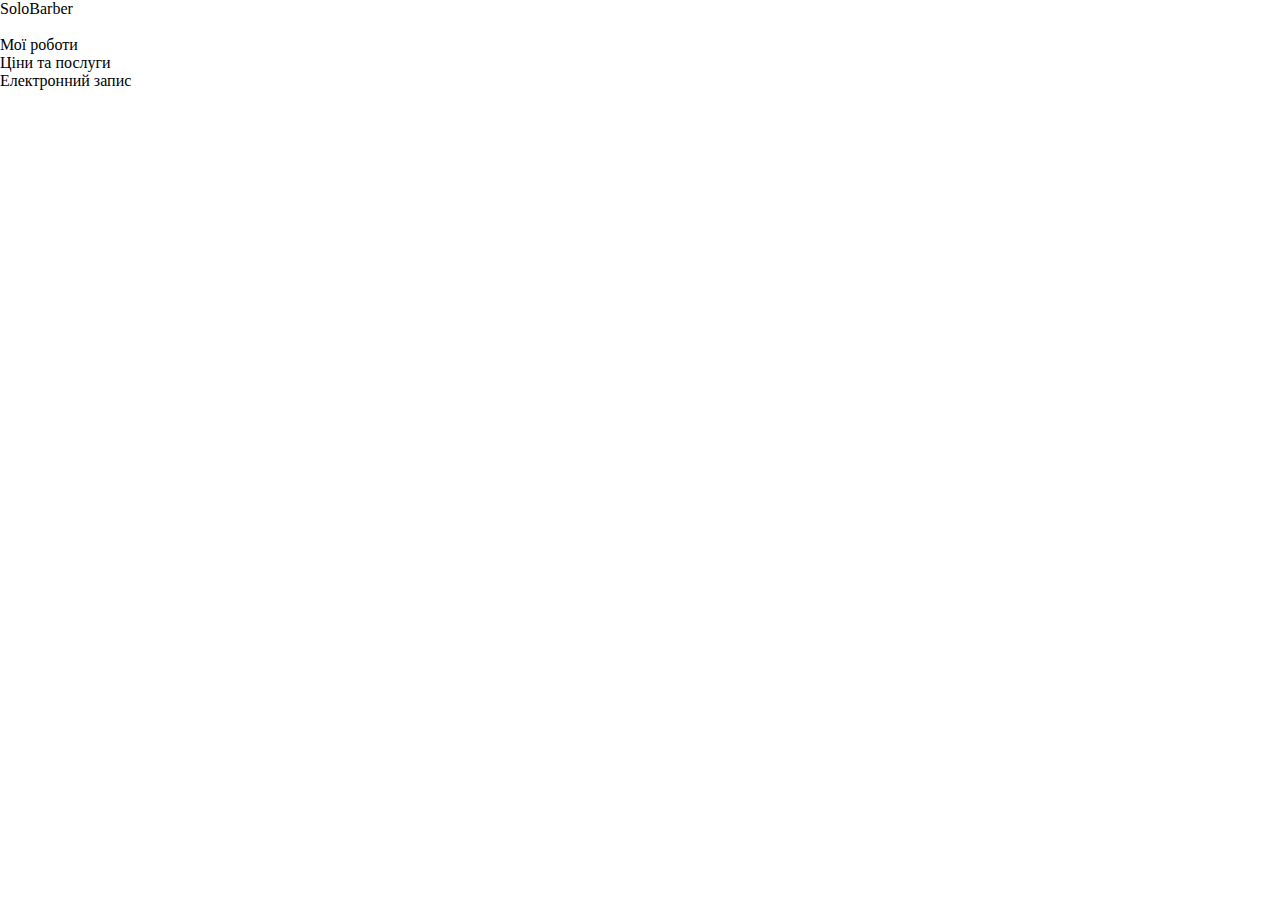
==== index.html @ 454e546e "Save 1" ====
<!DOCTYPE html>
<html lang="ua">

<head>
	<meta charset="UTF-8">
	<meta http-equiv="X-UA-Compatible" content="IE=edge">
	<meta name="viewport" content="width=device-width, initial-scale=1, maximum-scale=1.0, user-scalable=no">
	<link rel="stylesheet" href="css/style.min.css" type="text/css">
	<title>SoloBarber</title>
	<link rel="shortcut icon" href="IMG/favicon.svg" type="image/png">
	<link rel="stylesheet" href="css/style.css" type="text/css">

</head>

<body>
	<section class="loader"></section>
	<header class="header">
		<nav>
			<div class="logo">
				<span>SoloBarber</span>
				<div class="img"></div>
			</div>
			<button class="navigation"></button>
		</nav>
		<div class="nav">
			<!--Появлятиметься плавне затемнення -->
			<ul class="nav__list">
				<!-- Розгортатиметься -->
				<li class="nav__item" tabindex="0">Мої роботи</li>
				<li class="nav__item" tabindex="0">Ціни та послуги</li>
				<li class="nav__item" tabindex="0">Електронний запис</li>
			</ul>
		</div>
	</header>
	<main>
		<div class="info">
			<div class="img"></div>
			<h1></h1>
			<p></p>
			<button></button>
		</div>
		<div class="links">
			<a href="" class="location"></a>
			<button class="instagram"></button>
		</div>
	</main>

</body>

</html>
---- css/style.css ----
:root {
  --white: #f2f0f1;
  --accent-color: #924e34;
  --bg-color: #2e2e2e;
}

*,
*:before,
*:after {
  margin: 0;
  padding: 0;
  border: 0;
  -webkit-box-sizing: border-box;
          box-sizing: border-box;
}

button,
a {
  -webkit-appearance: none;
     -moz-appearance: none;
          appearance: none;
  outline: none;
}
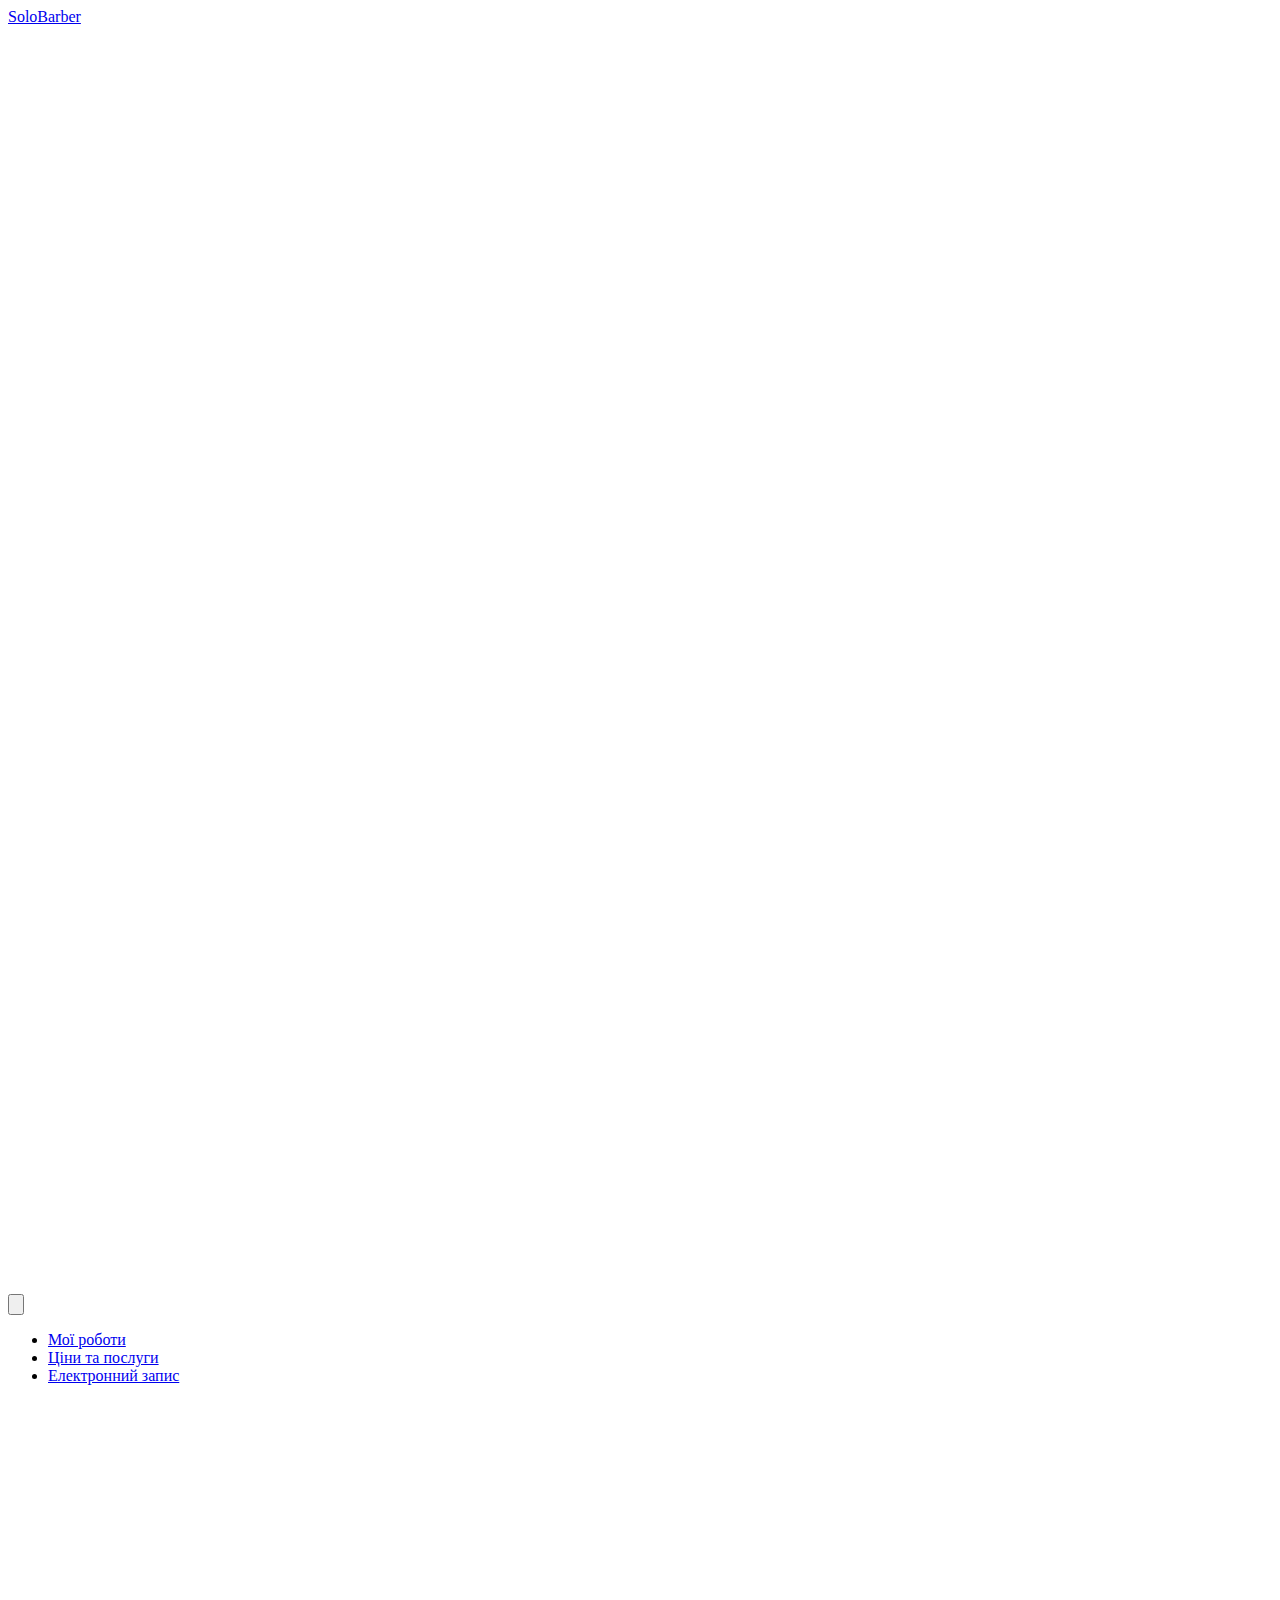
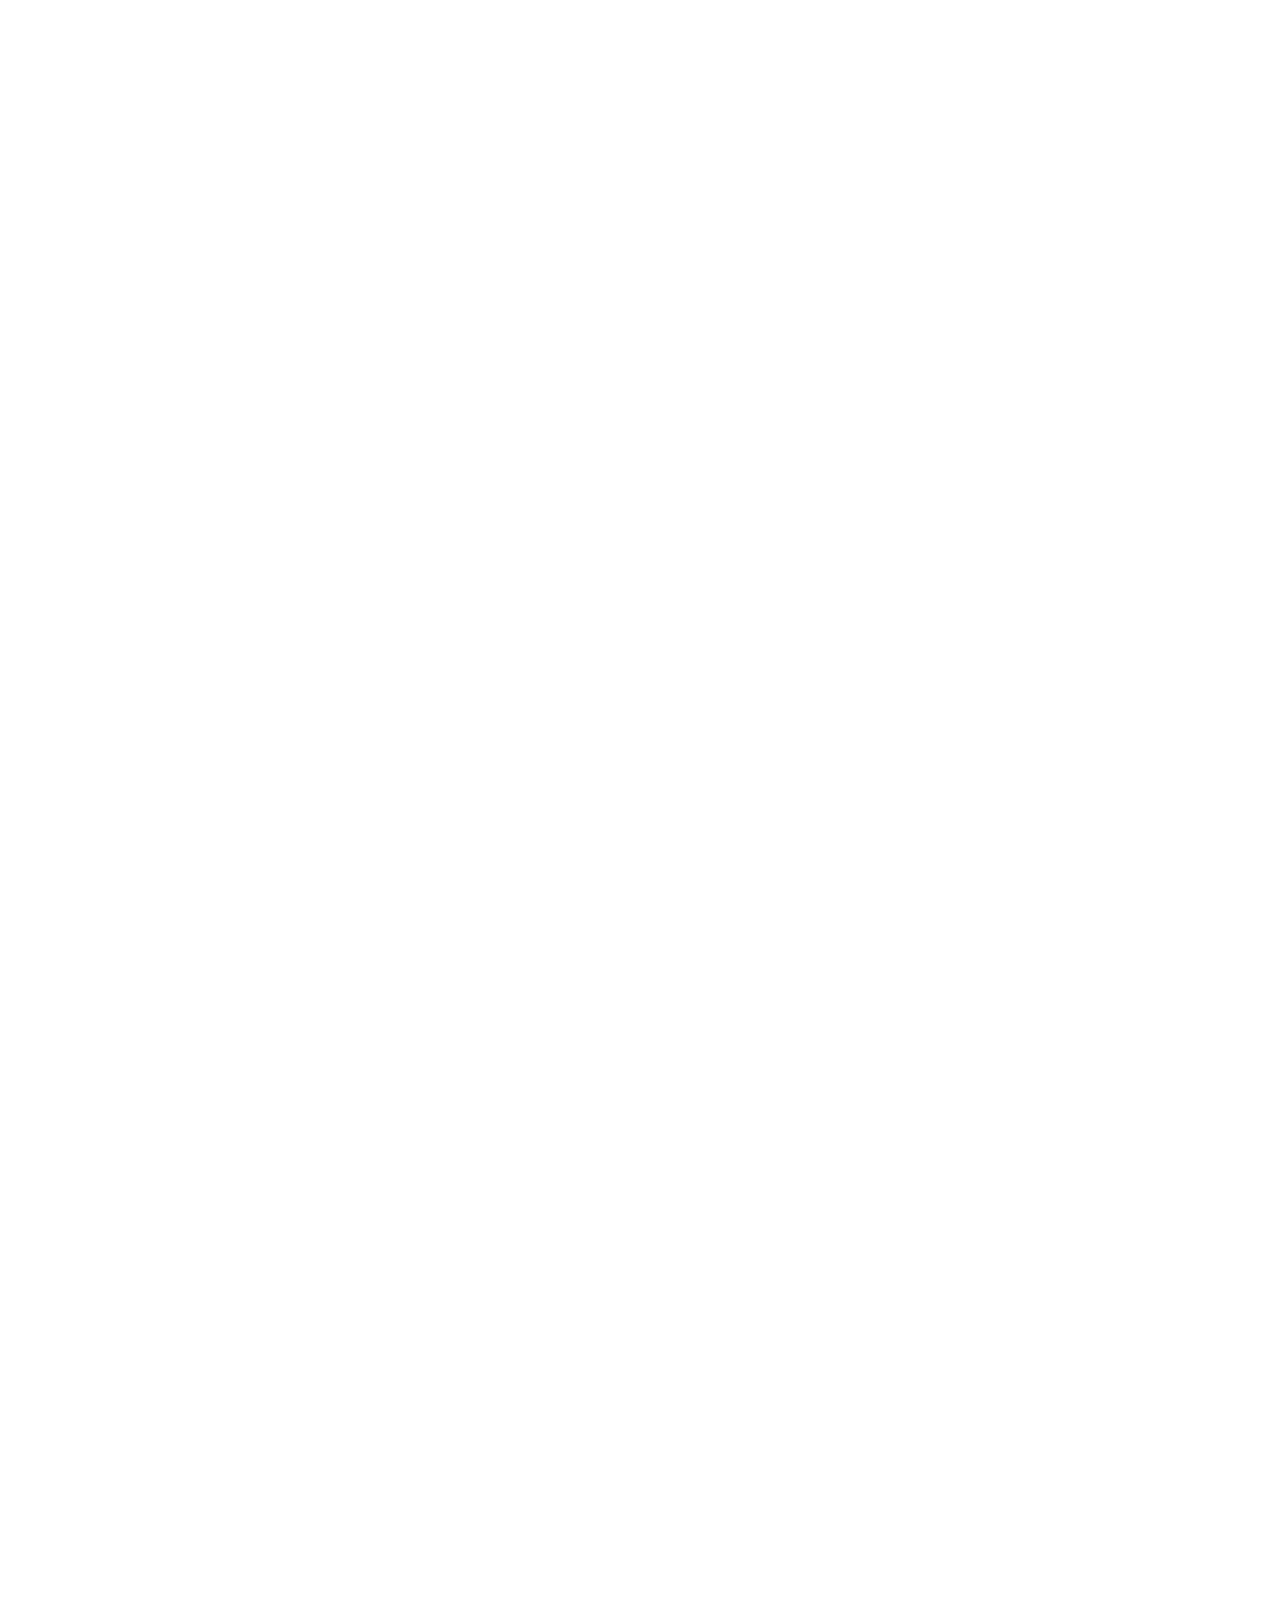
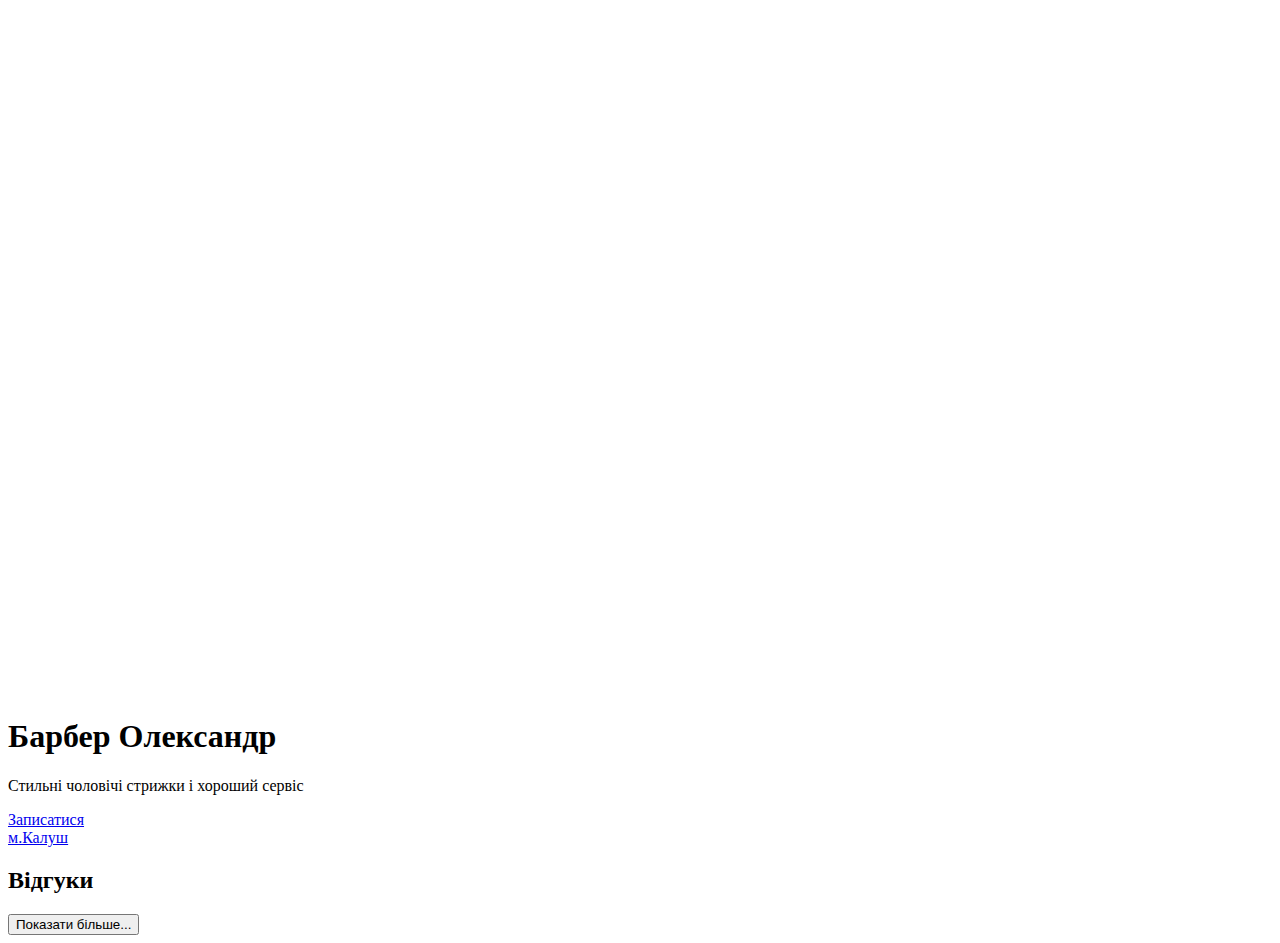
==== commit 25b75ec2: "Change file paths" ====
--- a/index.html
+++ b/index.html
@@ -1,49 +1,111 @@
 <!DOCTYPE html>
-<html lang="ua">
+<html lang="uk-UA">
+<!-- ua -->
 
 <head>
 	<meta charset="UTF-8">
 	<meta http-equiv="X-UA-Compatible" content="IE=edge">
 	<meta name="viewport" content="width=device-width, initial-scale=1, maximum-scale=1.0, user-scalable=no">
-	<link rel="stylesheet" href="css/style.min.css" type="text/css">
+
 	<title>SoloBarber</title>
-	<link rel="shortcut icon" href="IMG/favicon.svg" type="image/png">
-	<link rel="stylesheet" href="css/style.css" type="text/css">
+	<link rel="shortcut icon" href="/SoloBarber/IMG/favicon.svg" type="image/png">
 
+	<link rel="stylesheet" href="/SoloBarber/css/style.css" type="text/css">
+	<link rel="stylesheet" href="/SoloBarber/css/bg-slider.css" type="text/css">
+	<link rel="stylesheet" href="/SoloBarber/css/homePage.css" type="text/css">
+
+	<link rel="preconnect" href="https://fonts.googleapis.com">
+	<link rel="preconnect" href="https://fonts.gstatic.com" crossorigin>
+	<link href="https://fonts.googleapis.com/css2?family=Montserrat:wght@400;500;700&display=swap" rel="stylesheet">
 </head>
 
 <body>
-	<section class="loader"></section>
+
+	<div class="slider">
+	</div>
+
 	<header class="header">
 		<nav>
 			<div class="logo">
-				<span>SoloBarber</span>
-				<div class="img"></div>
+				<a href="/SoloBarber/index.html">SoloBarber</a>
+				<svg class="img scissor" viewBox="0 0 250 250" fill="none" xmlns="http://www.w3.org/2000/svg">
+					<path
+						d="M114.167 114.159L38.8337 81.5663V83.8528L98.6672 120.159C118.167 132.159 114.167 127.159 114.167 127.159C114.167 127.159 145.167 130.659 114.167 114.159Z" />
+					<path
+						d="M177.594 180.379C185.76 170.743 179.717 161.433 179.717 161.433L180.345 161.237C181.431 160.898 182.021 159.74 181.647 158.665C181.365 157.855 180.601 157.326 179.744 157.326H176.789C168.813 147.659 155.38 151.615 155.38 151.615C155.38 151.615 139.046 139.051 136.106 136.438C133.229 133.881 127.359 123.517 127.109 123.076C127.108 123.079 127.106 123.083 127.106 123.083L111.129 127.162C118.321 131.859 140.277 146.247 145.582 150.327C151.952 155.227 150.972 158.33 150.972 158.33C145.582 169.763 150.38 177.688 154.26 181.03C156.443 182.909 169.428 190.016 177.594 180.379ZM151.838 170.988C150.618 163.793 155.353 156.989 162.415 155.792C169.477 154.594 176.191 159.456 177.412 166.651C178.632 173.845 173.896 180.649 166.834 181.847C159.772 183.044 153.058 178.183 151.838 170.988Z" />
+					<path
+						d="M51.2409 142.456L111.129 127.161L127.106 123.081C127.106 123.081 127.108 123.076 127.109 123.072C127.183 122.884 129.249 117.678 131.541 115.845C133.875 113.977 162.102 96.2615 166.492 93.9467C168.834 92.7119 173.65 92.1492 176.084 94.864C179.388 98.5487 184.035 99.5814 183.811 100.598C183.656 101.302 183.598 101.889 183.592 102.365C183.581 103.254 184.171 104.038 185.026 104.282L185.253 104.347C186.28 104.64 187.355 104.064 187.679 103.046L188.582 100.207C188.582 100.207 199.079 102.135 203.89 92.4087C208.218 83.6607 204.431 76.5179 204.431 76.5179L215.429 68.1279C216.508 67.3044 216.643 65.7299 215.719 64.7349C214.961 63.9182 213.726 63.7629 212.789 64.3664L200.636 72.1937C200.636 72.1937 182.493 59.446 169.887 84.423C169.887 84.423 166.66 90.2117 153.821 96.5142C145.234 100.729 125.743 108.997 113.773 114.011C107.846 116.494 103.762 118.179 103.762 118.179C103.762 118.179 101.782 118.888 98.488 120.079C82.2128 125.961 33.8096 143.628 33.0331 145.958C32.0996 148.759 51.2409 142.456 51.2409 142.456ZM176.892 86.675C175.698 79.6392 180.329 72.986 187.235 71.8147C194.141 70.6434 200.707 75.3977 201.9 82.4335C203.093 89.4694 198.462 96.1225 191.557 97.2939C184.651 98.465 178.085 93.7109 176.892 86.675Z" />
+					<path
+						d="M109.241 121.16C109.241 123.073 110.792 124.624 112.705 124.624C114.617 124.624 116.168 123.073 116.168 121.16C116.168 119.247 114.617 117.697 112.705 117.697C110.792 117.697 109.241 119.247 109.241 121.16Z" />
+				</svg>
 			</div>
-			<button class="navigation"></button>
+			<button class="navigation">
+				<svg viewBox="0 0 40 40" fill="none" xmlns="http://www.w3.org/2000/svg">
+					<path
+						d="M15.6184 23.0268L35.3816 22.8573C37.2466 20.8413 36.2731 17.2031 36.2731 17.2031L13.686 17.396L15.6184 23.0268Z" />
+					<path
+						d="M1.50882 21.0958L1.50982 21.0968L37.2685 20.7889C37.2362 19.7202 37.0198 18.9095 37.0198 18.9095L33.6187 18.9377L1.49212 19.2143C0.972535 19.2178 0.554161 19.6435 0.559771 20.1631C0.564454 20.6837 0.989315 21.1012 1.50882 21.0958Z" />
+					<path
+						d="M2.16537 20.0031C2.1658 17.9198 3.85418 16.2314 5.93653 16.2319L34.6668 16.2325C36.7496 16.2315 38.438 17.9198 38.437 20.0026C38.438 22.0855 36.7497 23.7738 34.6659 23.7738L5.93604 23.7738C3.85369 23.7733 2.16581 22.0854 2.16537 20.0031Z" />
+					<path
+						d="M6.87888 20.9455C7.40034 20.9455 7.82219 20.5236 7.82219 20.0022C7.82169 19.4822 7.39986 19.0604 6.8799 19.0599C6.35844 19.0599 5.93659 19.4817 5.93659 20.0032C5.93702 20.5232 6.35886 20.9451 6.87888 20.9455Z" />
+				</svg>
+			</button>
 		</nav>
 		<div class="nav">
-			<!--Появлятиметься плавне затемнення -->
 			<ul class="nav__list">
-				<!-- Розгортатиметься -->
-				<li class="nav__item" tabindex="0">Мої роботи</li>
-				<li class="nav__item" tabindex="0">Ціни та послуги</li>
-				<li class="nav__item" tabindex="0">Електронний запис</li>
+				<li class="nav__item"><a href="/SoloBarber/MyWorks.html" id="MyWorks">Мої роботи</a></li>
+				<li class="nav__item"><a href="/SoloBarber/Services.html" id="Services">Ціни та послуги</a></li>
+				<li class="nav__item"><a href="/SoloBarber/SingUp.html" id="SingUp">Електронний запис</a></li>
+				<a href="/SoloBarber/SingUp.html" class="icon-sign">
+					<svg class="img scissor" viewBox="0 0 250 250" fill="none" xmlns="http://www.w3.org/2000/svg">
+						<path
+							d="M114.167 114.159L38.8337 81.5663V83.8528L98.6672 120.159C118.167 132.159 114.167 127.159 114.167 127.159C114.167 127.159 145.167 130.659 114.167 114.159Z" />
+						<path
+							d="M177.594 180.379C185.76 170.743 179.717 161.433 179.717 161.433L180.345 161.237C181.431 160.898 182.021 159.74 181.647 158.665C181.365 157.855 180.601 157.326 179.744 157.326H176.789C168.813 147.659 155.38 151.615 155.38 151.615C155.38 151.615 139.046 139.051 136.106 136.438C133.229 133.881 127.359 123.517 127.109 123.076C127.108 123.079 127.106 123.083 127.106 123.083L111.129 127.162C118.321 131.859 140.277 146.247 145.582 150.327C151.952 155.227 150.972 158.33 150.972 158.33C145.582 169.763 150.38 177.688 154.26 181.03C156.443 182.909 169.428 190.016 177.594 180.379ZM151.838 170.988C150.618 163.793 155.353 156.989 162.415 155.792C169.477 154.594 176.191 159.456 177.412 166.651C178.632 173.845 173.896 180.649 166.834 181.847C159.772 183.044 153.058 178.183 151.838 170.988Z" />
+						<path
+							d="M51.2409 142.456L111.129 127.161L127.106 123.081C127.106 123.081 127.108 123.076 127.109 123.072C127.183 122.884 129.249 117.678 131.541 115.845C133.875 113.977 162.102 96.2615 166.492 93.9467C168.834 92.7119 173.65 92.1492 176.084 94.864C179.388 98.5487 184.035 99.5814 183.811 100.598C183.656 101.302 183.598 101.889 183.592 102.365C183.581 103.254 184.171 104.038 185.026 104.282L185.253 104.347C186.28 104.64 187.355 104.064 187.679 103.046L188.582 100.207C188.582 100.207 199.079 102.135 203.89 92.4087C208.218 83.6607 204.431 76.5179 204.431 76.5179L215.429 68.1279C216.508 67.3044 216.643 65.7299 215.719 64.7349C214.961 63.9182 213.726 63.7629 212.789 64.3664L200.636 72.1937C200.636 72.1937 182.493 59.446 169.887 84.423C169.887 84.423 166.66 90.2117 153.821 96.5142C145.234 100.729 125.743 108.997 113.773 114.011C107.846 116.494 103.762 118.179 103.762 118.179C103.762 118.179 101.782 118.888 98.488 120.079C82.2128 125.961 33.8096 143.628 33.0331 145.958C32.0996 148.759 51.2409 142.456 51.2409 142.456ZM176.892 86.675C175.698 79.6392 180.329 72.986 187.235 71.8147C194.141 70.6434 200.707 75.3977 201.9 82.4335C203.093 89.4694 198.462 96.1225 191.557 97.2939C184.651 98.465 178.085 93.7109 176.892 86.675Z" />
+						<path
+							d="M109.241 121.16C109.241 123.073 110.792 124.624 112.705 124.624C114.617 124.624 116.168 123.073 116.168 121.16C116.168 119.247 114.617 117.697 112.705 117.697C110.792 117.697 109.241 119.247 109.241 121.16Z" />
+					</svg>
+					<div class="but">
+						<div class="add"></div>
+					</div>
+				</a>
+
 			</ul>
 		</div>
 	</header>
 	<main>
 		<div class="info">
-			<div class="img"></div>
-			<h1></h1>
-			<p></p>
-			<button></button>
+			<svg class="img scissor" viewBox="0 0 250 250" fill="none" xmlns="http://www.w3.org/2000/svg">
+				<path
+					d="M114.167 114.159L38.8337 81.5663V83.8528L98.6672 120.159C118.167 132.159 114.167 127.159 114.167 127.159C114.167 127.159 145.167 130.659 114.167 114.159Z" />
+				<path
+					d="M177.594 180.379C185.76 170.743 179.717 161.433 179.717 161.433L180.345 161.237C181.431 160.898 182.021 159.74 181.647 158.665C181.365 157.855 180.601 157.326 179.744 157.326H176.789C168.813 147.659 155.38 151.615 155.38 151.615C155.38 151.615 139.046 139.051 136.106 136.438C133.229 133.881 127.359 123.517 127.109 123.076C127.108 123.079 127.106 123.083 127.106 123.083L111.129 127.162C118.321 131.859 140.277 146.247 145.582 150.327C151.952 155.227 150.972 158.33 150.972 158.33C145.582 169.763 150.38 177.688 154.26 181.03C156.443 182.909 169.428 190.016 177.594 180.379ZM151.838 170.988C150.618 163.793 155.353 156.989 162.415 155.792C169.477 154.594 176.191 159.456 177.412 166.651C178.632 173.845 173.896 180.649 166.834 181.847C159.772 183.044 153.058 178.183 151.838 170.988Z" />
+				<path
+					d="M51.2409 142.456L111.129 127.161L127.106 123.081C127.106 123.081 127.108 123.076 127.109 123.072C127.183 122.884 129.249 117.678 131.541 115.845C133.875 113.977 162.102 96.2615 166.492 93.9467C168.834 92.7119 173.65 92.1492 176.084 94.864C179.388 98.5487 184.035 99.5814 183.811 100.598C183.656 101.302 183.598 101.889 183.592 102.365C183.581 103.254 184.171 104.038 185.026 104.282L185.253 104.347C186.28 104.64 187.355 104.064 187.679 103.046L188.582 100.207C188.582 100.207 199.079 102.135 203.89 92.4087C208.218 83.6607 204.431 76.5179 204.431 76.5179L215.429 68.1279C216.508 67.3044 216.643 65.7299 215.719 64.7349C214.961 63.9182 213.726 63.7629 212.789 64.3664L200.636 72.1937C200.636 72.1937 182.493 59.446 169.887 84.423C169.887 84.423 166.66 90.2117 153.821 96.5142C145.234 100.729 125.743 108.997 113.773 114.011C107.846 116.494 103.762 118.179 103.762 118.179C103.762 118.179 101.782 118.888 98.488 120.079C82.2128 125.961 33.8096 143.628 33.0331 145.958C32.0996 148.759 51.2409 142.456 51.2409 142.456ZM176.892 86.675C175.698 79.6392 180.329 72.986 187.235 71.8147C194.141 70.6434 200.707 75.3977 201.9 82.4335C203.093 89.4694 198.462 96.1225 191.557 97.2939C184.651 98.465 178.085 93.7109 176.892 86.675Z" />
+				<path
+					d="M109.241 121.16C109.241 123.073 110.792 124.624 112.705 124.624C114.617 124.624 116.168 123.073 116.168 121.16C116.168 119.247 114.617 117.697 112.705 117.697C110.792 117.697 109.241 119.247 109.241 121.16Z" />
+			</svg>
+			<h1>Барбер Олександр</h1>
+			<p>Стильні чоловічі стрижки і хороший сервіс</p>
+			<a class="sign" href="/SoloBarber/SingUp.html">Записатися</a>
 		</div>
-		<div class="links">
-			<a href="" class="location"></a>
-			<button class="instagram"></button>
+		<div class="links conteiner">
+			<a class="location" href="https://www.instagram.com/maxbarber_team_kalush/">м.Калуш</a>
+			<a class="instagram" href="https://www.instagram.com/barberjun1or/"></a>
+		</div>
+		<div class="reviews conteiner">
+			<h2 class="title-block">Відгуки</h2>
+			<div class="reviews__list"></div>
+			<button class="reveal">Показати більше...</button>
 		</div>
 	</main>
+
+	<script src="/SoloBarber/js/main.js"></script>
+	<script src="/SoloBarber/js/sliderBG.js"></script>
+	<script src="/SoloBarber/js/review.js"></script>
 
 </body>
 
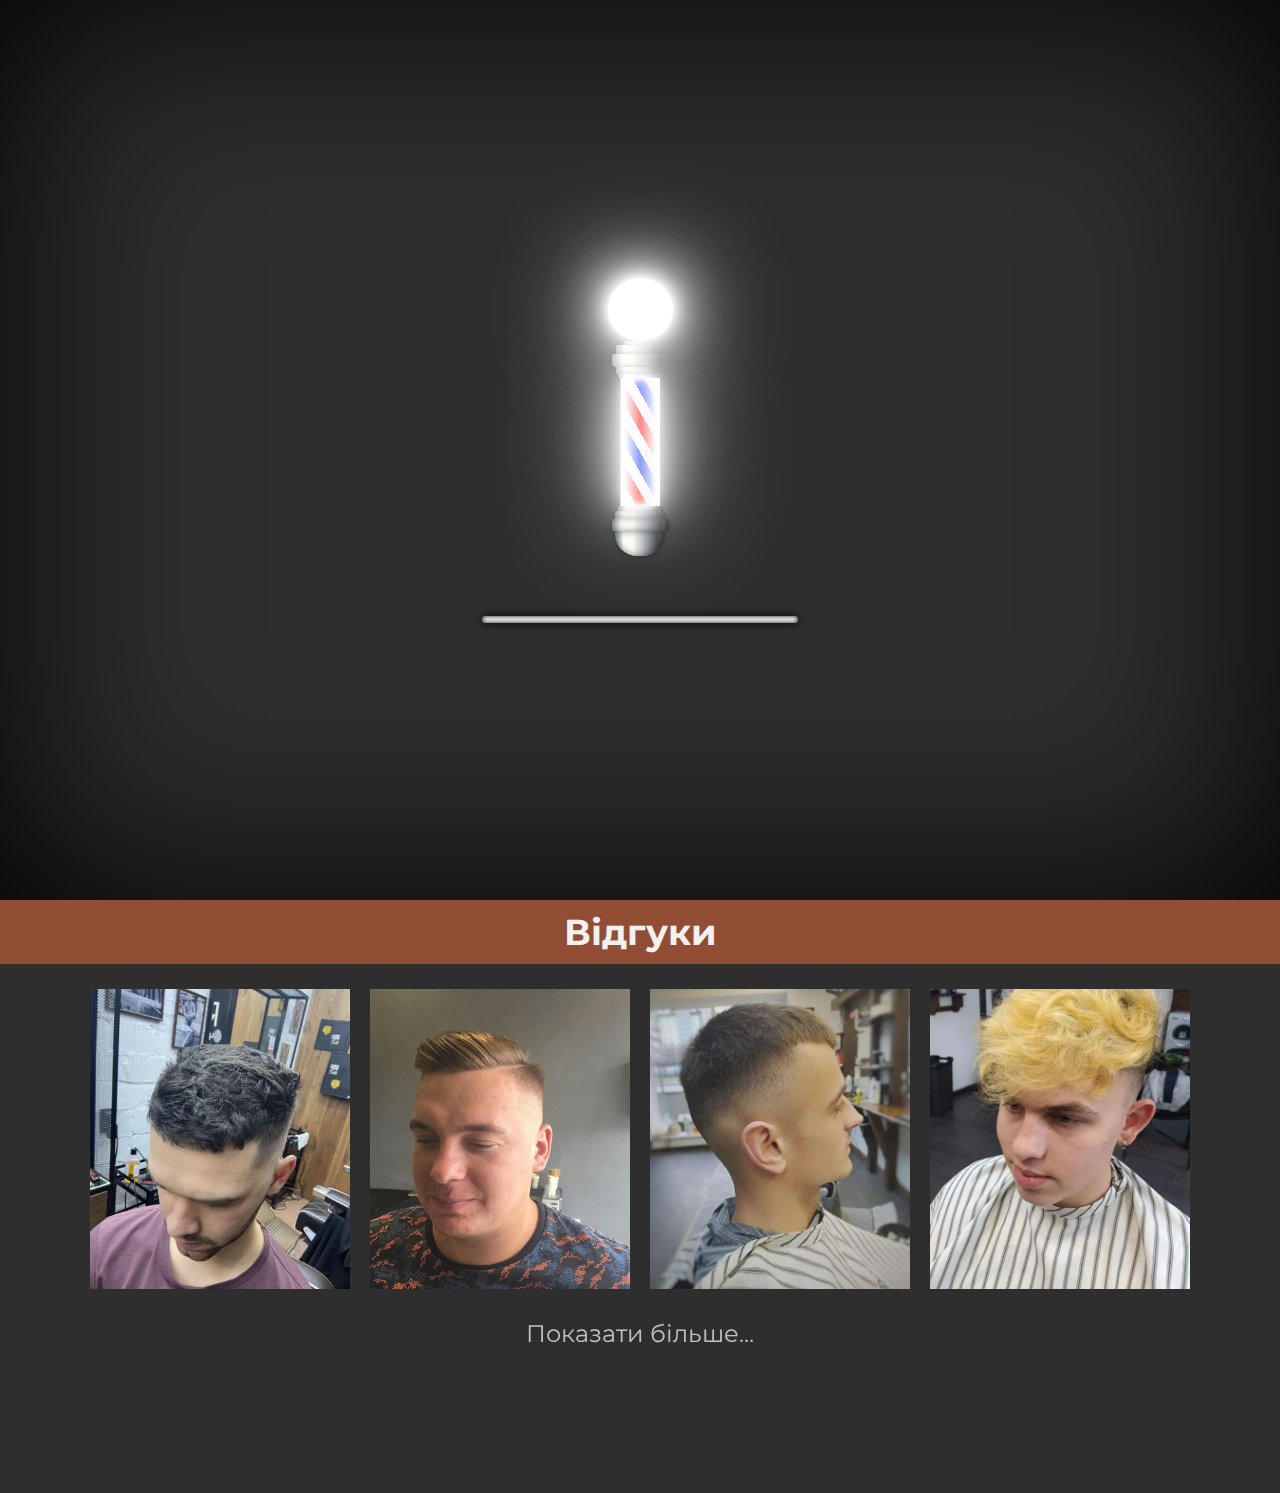
==== commit 4235272c: "Revert "Change file paths"" ====
--- a/index.html
+++ b/index.html
@@ -8,11 +8,11 @@
 	<meta name="viewport" content="width=device-width, initial-scale=1, maximum-scale=1.0, user-scalable=no">
 
 	<title>SoloBarber</title>
-	<link rel="shortcut icon" href="/SoloBarber/IMG/favicon.svg" type="image/png">
+	<link rel="shortcut icon" href="/IMG/favicon.svg" type="image/png">
 
-	<link rel="stylesheet" href="/SoloBarber/css/style.css" type="text/css">
-	<link rel="stylesheet" href="/SoloBarber/css/bg-slider.css" type="text/css">
-	<link rel="stylesheet" href="/SoloBarber/css/homePage.css" type="text/css">
+	<link rel="stylesheet" href="/css/style.css" type="text/css">
+	<link rel="stylesheet" href="/css/bg-slider.css" type="text/css">
+	<link rel="stylesheet" href="/css/homePage.css" type="text/css">
 
 	<link rel="preconnect" href="https://fonts.googleapis.com">
 	<link rel="preconnect" href="https://fonts.gstatic.com" crossorigin>
@@ -27,7 +27,7 @@
 	<header class="header">
 		<nav>
 			<div class="logo">
-				<a href="/SoloBarber/index.html">SoloBarber</a>
+				<a href="/index.html">SoloBarber</a>
 				<svg class="img scissor" viewBox="0 0 250 250" fill="none" xmlns="http://www.w3.org/2000/svg">
 					<path
 						d="M114.167 114.159L38.8337 81.5663V83.8528L98.6672 120.159C118.167 132.159 114.167 127.159 114.167 127.159C114.167 127.159 145.167 130.659 114.167 114.159Z" />
@@ -54,10 +54,10 @@
 		</nav>
 		<div class="nav">
 			<ul class="nav__list">
-				<li class="nav__item"><a href="/SoloBarber/MyWorks.html" id="MyWorks">Мої роботи</a></li>
-				<li class="nav__item"><a href="/SoloBarber/Services.html" id="Services">Ціни та послуги</a></li>
-				<li class="nav__item"><a href="/SoloBarber/SingUp.html" id="SingUp">Електронний запис</a></li>
-				<a href="/SoloBarber/SingUp.html" class="icon-sign">
+				<li class="nav__item"><a href="/MyWorks.html" id="MyWorks">Мої роботи</a></li>
+				<li class="nav__item"><a href="/Services.html" id="Services">Ціни та послуги</a></li>
+				<li class="nav__item"><a href="/SingUp.html" id="SingUp">Електронний запис</a></li>
+				<a href="/SingUp.html" class="icon-sign">
 					<svg class="img scissor" viewBox="0 0 250 250" fill="none" xmlns="http://www.w3.org/2000/svg">
 						<path
 							d="M114.167 114.159L38.8337 81.5663V83.8528L98.6672 120.159C118.167 132.159 114.167 127.159 114.167 127.159C114.167 127.159 145.167 130.659 114.167 114.159Z" />
@@ -90,7 +90,7 @@
 			</svg>
 			<h1>Барбер Олександр</h1>
 			<p>Стильні чоловічі стрижки і хороший сервіс</p>
-			<a class="sign" href="/SoloBarber/SingUp.html">Записатися</a>
+			<a class="sign" href="/SingUp.html">Записатися</a>
 		</div>
 		<div class="links conteiner">
 			<a class="location" href="https://www.instagram.com/maxbarber_team_kalush/">м.Калуш</a>
@@ -103,9 +103,9 @@
 		</div>
 	</main>
 
-	<script src="/SoloBarber/js/main.js"></script>
-	<script src="/SoloBarber/js/sliderBG.js"></script>
-	<script src="/SoloBarber/js/review.js"></script>
+	<script src="/js/main.js"></script>
+	<script src="/js/sliderBG.js"></script>
+	<script src="/js/review.js"></script>
 
 </body>
 
--- a/css/style.css
+++ b/css/style.css
@@ -0,0 +1,805 @@
+:root {
+  --white: #f2f0f1;
+  --accent-color: #924e34;
+  --bg-color: #2e2e2e;
+  --white2: #dad8d9;
+  --transition: 0.2s linear;
+}
+
+*,
+*:before,
+*:after {
+  margin: 0;
+  padding: 0;
+  border: 0;
+  font-family: Montserrat;
+  font-style: normal;
+  -webkit-box-sizing: border-box;
+          box-sizing: border-box;
+  -webkit-tap-highlight-color: transparent;
+  scroll-behavior: smooth;
+}
+
+@font-face {
+  font-family: "The-Brands";
+  src: url("/font/TheBrands.eot");
+  src: url("/font/TheBrands.ttf") format("truetype"), url("/font/TheBrands.woff") format("woff"), url("/font/TheBrands.woff2") format("woff2");
+  font-style: normal;
+  font-weight: normal;
+}
+
+::-moz-selection {
+  background-color: var(--bg-color-65);
+}
+
+::selection {
+  background-color: var(--bg-color-65);
+}
+
+header *::-moz-selection {
+  background-color: var(--white-25);
+}
+
+header *::selection {
+  background-color: var(--white-25);
+}
+
+html {
+  display: -webkit-box;
+  display: -ms-flexbox;
+  display: flex;
+  -webkit-box-pack: center;
+      -ms-flex-pack: center;
+          justify-content: center;
+  -webkit-box-align: center;
+      -ms-flex-align: center;
+          align-items: center;
+  background-color: var(--bg-color);
+  font-size: 10px;
+  scroll-behavior: smooth;
+}
+
+body {
+  position: relative;
+  width: 100vw;
+  height: 100vh;
+  overflow-x: hidden;
+}
+
+body.noscroll {
+  overflow: hidden;
+}
+
+::-webkit-scrollbar {
+  width: 4px;
+}
+
+*::-webkit-scrollbar-track {
+  background: var(--bg-color);
+}
+
+::-webkit-scrollbar-thumb {
+  background: var(--accent-color);
+  border-radius: 20px;
+}
+
+button,
+a {
+  -webkit-appearance: none;
+     -moz-appearance: none;
+          appearance: none;
+  outline: none;
+}
+
+a {
+  text-decoration: none;
+}
+
+button {
+  background: none;
+  border: 0;
+}
+
+main {
+  position: relative;
+  height: 100%;
+  -webkit-transition: all 0.2s linear;
+  transition: all 0.2s linear;
+}
+
+main.blur {
+  pointer-events: none;
+}
+
+@media (min-width: 768px) {
+  main.blur {
+    opacity: 1;
+    pointer-events: painted;
+  }
+  main {
+    padding-top: calc(var(--header-H) + 25px) !important;
+  }
+  h1.title-block {
+    display: none;
+  }
+}
+
+.sign {
+  padding: 0.75em 1.5em;
+  cursor: pointer;
+  background-color: var(--accent-color);
+  -webkit-box-shadow: 0 0 0 calc(1em / 24 * 1) var(--white);
+          box-shadow: 0 0 0 calc(1em / 24 * 1) var(--white);
+  border-radius: 0px 1.08em;
+  -webkit-transition: all 0.2s linear;
+  transition: all 0.2s linear;
+  font-weight: bold;
+  color: var(--white);
+}
+
+.sign:hover, .sign:focus-visible {
+  -webkit-box-shadow: 0 0 0 calc(1em / 24 * 3) var(--white);
+          box-shadow: 0 0 0 calc(1em / 24 * 3) var(--white);
+  border-radius: 1.08em 0px;
+}
+
+.conteiner {
+  width: 100%;
+  max-width: 1140px;
+  margin: 0 auto;
+}
+
+.scissor {
+  pointer-events: none;
+  --dur: 1s;
+}
+
+.scissor path {
+  -webkit-transform-origin: 45% 50%;
+          transform-origin: 45% 50%;
+}
+
+.scissor path:nth-child(1), .scissor path:nth-child(2) {
+  -webkit-animation: blade1 var(--dur) linear both;
+          animation: blade1 var(--dur) linear both;
+}
+
+.scissor path:nth-child(3) {
+  -webkit-animation: blade2 var(--dur) linear both;
+          animation: blade2 var(--dur) linear both;
+}
+
+@-webkit-keyframes blade1 {
+  25% {
+    -webkit-transform: rotate(15deg);
+            transform: rotate(15deg);
+  }
+  75% {
+    -webkit-transform: rotate(-23deg);
+            transform: rotate(-23deg);
+  }
+  100% {
+    -webkit-transform: rotate(0deg);
+            transform: rotate(0deg);
+  }
+}
+
+@keyframes blade1 {
+  25% {
+    -webkit-transform: rotate(15deg);
+            transform: rotate(15deg);
+  }
+  75% {
+    -webkit-transform: rotate(-23deg);
+            transform: rotate(-23deg);
+  }
+  100% {
+    -webkit-transform: rotate(0deg);
+            transform: rotate(0deg);
+  }
+}
+
+@-webkit-keyframes blade2 {
+  25% {
+    -webkit-transform: rotate(-15deg);
+            transform: rotate(-15deg);
+  }
+  75% {
+    -webkit-transform: rotate(22deg);
+            transform: rotate(22deg);
+  }
+  100% {
+    -webkit-transform: rotate(0deg);
+            transform: rotate(0deg);
+  }
+}
+
+@keyframes blade2 {
+  25% {
+    -webkit-transform: rotate(-15deg);
+            transform: rotate(-15deg);
+  }
+  75% {
+    -webkit-transform: rotate(22deg);
+            transform: rotate(22deg);
+  }
+  100% {
+    -webkit-transform: rotate(0deg);
+            transform: rotate(0deg);
+  }
+}
+
+@media (max-height: 550px) {
+  main .info .img {
+    display: none;
+  }
+}
+
+@media (min-width: 1500px) {
+  main .links {
+    padding-left: var(--padding-L);
+    padding-right: var(--padding-L);
+  }
+}
+
+@media (max-width: 1024px) {
+  ::-webkit-scrollbar {
+    width: 0px;
+  }
+}
+
+.instagram {
+  position: relative;
+  display: block;
+  width: var(--size);
+  height: var(--size);
+  background: radial-gradient(100% 100% at 0% 100%, #feda75 0%, #fa7e1e 25%, #d62976 60%, #962fbf 125%, #4f5bd5 150%);
+  border-radius: 10px;
+  opacity: 0.75;
+  -webkit-transition: all var(--transition);
+  transition: all var(--transition);
+}
+
+.instagram:hover, .instagram:focus-visible {
+  opacity: 1;
+}
+
+.instagram::after {
+  content: "";
+  position: absolute;
+  width: 75%;
+  height: 75%;
+  top: 50%;
+  left: 50%;
+  -webkit-transform: translate(-50%, -50%);
+          transform: translate(-50%, -50%);
+  background: center/cover url(/IMG/icon/Instagram.svg);
+}
+
+.icon-sign {
+  position: relative;
+  font-size: 10px;
+  -webkit-transform: rotate(10deg);
+          transform: rotate(10deg);
+}
+
+.icon-sign svg {
+  width: 3em;
+  -webkit-transform: rotate(-90deg) scale(2);
+          transform: rotate(-90deg) scale(2);
+}
+
+.icon-sign .but {
+  position: absolute;
+  top: 45%;
+  left: 80%;
+  -webkit-transition: all var(--transition);
+  transition: all var(--transition);
+}
+
+.icon-sign .add {
+  position: relative;
+  width: 1.5em;
+  height: 1.5em;
+  background-color: var(--accent-color);
+  -webkit-box-shadow: 0 0 0 0.1em var(--white);
+          box-shadow: 0 0 0 0.1em var(--white);
+  border-radius: 50%;
+}
+
+.icon-sign .add::after, .icon-sign .add::before {
+  position: absolute;
+  content: "";
+  width: 70%;
+  height: 12%;
+  top: 50%;
+  left: 50%;
+  -webkit-transform: translate(-50%, -50%);
+          transform: translate(-50%, -50%);
+  background-color: var(--white);
+  border-radius: 10px;
+}
+
+.icon-sign .add::before {
+  -webkit-transform: translate(-50%, -50%) rotate(90deg);
+          transform: translate(-50%, -50%) rotate(90deg);
+}
+
+.icon-sign:hover .but, .icon-sign:focus-visible .but {
+  -webkit-transform: scale(1.2) rotate(-10deg);
+          transform: scale(1.2) rotate(-10deg);
+}
+
+.title-block {
+  position: fixed;
+  left: 0;
+  top: calc(var(--header-H) + 25px);
+  font-family: Montserrat;
+  font-weight: bold;
+  font-size: 3.6rem;
+  text-align: center;
+  color: var(--white);
+  background-color: var(--accent-color);
+  width: 100vw;
+  padding: 1rem;
+  z-index: 1000;
+  -webkit-box-shadow: none;
+          box-shadow: none;
+}
+
+.links {
+  padding: 0 40px;
+  position: fixed;
+  display: -webkit-box;
+  display: -ms-flexbox;
+  display: flex;
+  -webkit-box-pack: justify;
+      -ms-flex-pack: justify;
+          justify-content: space-between;
+  -webkit-box-align: end;
+      -ms-flex-align: end;
+          align-items: flex-end;
+  bottom: 55px;
+  left: 50%;
+  -webkit-transform: translateX(-50%);
+          transform: translateX(-50%);
+  z-index: 100;
+  pointer-events: none;
+}
+
+.links > * {
+  pointer-events: painted;
+}
+
+.links .instagram {
+  --size: 65px;
+}
+
+.links .sign {
+  font-size: 2.4rem;
+  max-width: 75%;
+}
+
+@media (max-width: 400px) {
+  main .links .instagram {
+    --size: 45px;
+  }
+  main .links .sign {
+    font-size: 1.7rem;
+  }
+}
+
+html {
+  --header-H: 8rem;
+}
+
+.header {
+  position: fixed;
+  top: 0;
+  left: 0;
+  width: 100vw;
+  font-size: 1rem;
+  height: var(--header-H);
+  background-color: var(--bg-color);
+  z-index: 100000;
+  -webkit-box-shadow: 0px 3px 0px var(--accent-color), 0px 4px 50px rgba(0, 0, 0, 0.25);
+          box-shadow: 0px 3px 0px var(--accent-color), 0px 4px 50px rgba(0, 0, 0, 0.25);
+  --padding-R: 30px;
+  --padding-L: 20px;
+}
+
+.header .conteiner {
+  height: 100%;
+}
+
+.header .conteiner > * {
+  pointer-events: painted;
+}
+
+.header nav {
+  display: -webkit-box;
+  display: -ms-flexbox;
+  display: flex;
+  -webkit-box-align: center;
+      -ms-flex-align: center;
+          align-items: center;
+  -webkit-box-pack: justify;
+      -ms-flex-pack: justify;
+          justify-content: space-between;
+  height: 100%;
+  padding: 0 var(--padding-R) 0 var(--padding-L);
+  background-color: inherit;
+  -webkit-box-shadow: 0px 3px 0px var(--accent-color), 0px 4px 25px rgba(0, 0, 0, 0.5);
+          box-shadow: 0px 3px 0px var(--accent-color), 0px 4px 25px rgba(0, 0, 0, 0.5);
+}
+
+.header .nav {
+  position: fixed;
+  top: 0;
+  left: 0;
+  width: 100%;
+  height: 100%;
+  padding-top: 8em;
+  z-index: -1;
+  visibility: hidden;
+  -webkit-transition: visibility 0.2s linear;
+  transition: visibility 0.2s linear;
+}
+
+.header .nav::before {
+  content: "";
+  position: fixed;
+  top: 0;
+  width: 100%;
+  height: 100%;
+  background: var(--bg-color-25);
+  -webkit-backdrop-filter: blur(10px);
+          backdrop-filter: blur(10px);
+  opacity: 0;
+  -webkit-transition: all var(--transition);
+  transition: all var(--transition);
+  z-index: -10;
+  pointer-events: none;
+}
+
+.header .nav__list {
+  list-style-type: none;
+  max-height: 100vh;
+  padding: 55px 60px;
+  background: var(--bg-color-65);
+  -webkit-transform: translateY(-100%);
+          transform: translateY(-100%);
+  -webkit-box-shadow: 0px 3px 0px var(--accent-color), 0px 4px 25px rgba(0, 0, 0, 0.5);
+          box-shadow: 0px 3px 0px var(--accent-color), 0px 4px 25px rgba(0, 0, 0, 0.5);
+  -webkit-transition: -webkit-transform var(--transition);
+  transition: -webkit-transform var(--transition);
+  transition: transform var(--transition);
+  transition: transform var(--transition), -webkit-transform var(--transition);
+  overflow-x: hidden;
+  overflow-y: auto;
+  font-size: 3em;
+}
+
+.header .nav__item {
+  font-size: 1em;
+  padding: 0;
+  font-family: Montserrat;
+  font-style: normal;
+  font-weight: normal;
+  line-height: 1.22em;
+  text-align: center;
+}
+
+.header .nav__item a {
+  position: relative;
+  color: var(--white);
+  opacity: 0.75;
+  -webkit-transition: all var(--transition);
+  transition: all var(--transition);
+}
+
+.header .nav__item a:last-child {
+  display: inline-block;
+}
+
+.header .nav__item a::before {
+  content: "";
+  position: absolute;
+  bottom: -7px;
+  left: 50%;
+  -webkit-transform: translateX(-50%);
+          transform: translateX(-50%);
+  background-color: var(--accent-color);
+  border-radius: 1rem;
+  height: 3px;
+  width: 0;
+  -webkit-box-shadow: 0px 4px 25px #000000, 0px 4px 25px #000000, 0px -3px 10px rgba(255, 255, 255, 0.5), inset 0px -1px 2px rgba(0, 0, 0, 0.25), inset 0px 1px 2px rgba(255, 255, 255, 0.75);
+          box-shadow: 0px 4px 25px #000000, 0px 4px 25px #000000, 0px -3px 10px rgba(255, 255, 255, 0.5), inset 0px -1px 2px rgba(0, 0, 0, 0.25), inset 0px 1px 2px rgba(255, 255, 255, 0.75);
+  -webkit-transition: width var(--transition);
+  transition: width var(--transition);
+}
+
+.header .nav__item a:hover, .header .nav__item a:focus-visible, .header .nav__item a:target, .header .nav__item a.active {
+  color: var(--white);
+  opacity: 1;
+  text-shadow: 0px 0px 50px #ffffff, 0px 0px 15px #ffffff, 0px 0px 5px #ffffff;
+}
+
+.header .nav__item a:hover::before, .header .nav__item a:focus-visible::before, .header .nav__item a:target::before, .header .nav__item a.active::before {
+  width: 75%;
+}
+
+.header .nav__item:not(:last-child) {
+  margin-bottom: 3.5rem;
+}
+
+.header .nav__item:nth-last-child(2) {
+  margin-bottom: 0;
+}
+
+.header.active .nav {
+  visibility: visible;
+}
+
+.header.active .nav::before {
+  opacity: 1;
+}
+
+.header.active .nav__list {
+  -webkit-transform: translateY(0%);
+          transform: translateY(0%);
+  background: var(--bg-color-90);
+}
+
+.header .icon-sign {
+  display: none;
+}
+
+.logo {
+  position: relative;
+  font-size: 4em;
+}
+
+.logo a {
+  font-family: The-Brands;
+  font-style: normal;
+  font-weight: normal;
+  font-size: 1em;
+  line-height: 1.175em;
+  -webkit-transition: text-shadow var(--transition);
+  transition: text-shadow var(--transition);
+  color: white;
+}
+
+.logo a:hover, .logo a:focus-visible {
+  text-shadow: 0px 0px 50px #ffffff, 0px 0px 15px #ffffff, 0px 0px 5px #ffffff;
+}
+
+.logo .img {
+  position: absolute;
+  right: 0;
+  -webkit-transform: translateX(100%) translate(-15%, -15%) rotate(45deg);
+          transform: translateX(100%) translate(-15%, -15%) rotate(45deg);
+  width: 1.75em;
+}
+
+.scissor path:nth-child(1),
+.scissor path:nth-child(2) {
+  fill: var(--white2);
+}
+
+.scissor path:nth-child(2) {
+  margin-top: 0.1em;
+}
+
+.scissor path:nth-child(3) {
+  fill: var(--white);
+}
+
+.scissor path:nth-child(4) {
+  fill: var(--bg-color);
+}
+
+button.navigation {
+  width: 40px;
+  height: 40px;
+  -webkit-transition: -webkit-filter 0.2s linear;
+  transition: -webkit-filter 0.2s linear;
+  transition: filter 0.2s linear;
+  transition: filter 0.2s linear, -webkit-filter 0.2s linear;
+  position: relative;
+  cursor: pointer;
+}
+
+button.navigation::after, button.navigation::before {
+  content: "";
+  position: absolute;
+  left: 50%;
+  -webkit-transform: translateX(-50%);
+          transform: translateX(-50%);
+  width: 90%;
+  height: 3px;
+  border-radius: 100px;
+  background-color: var(--white);
+  -webkit-transition: all var(--transition);
+  transition: all var(--transition);
+}
+
+button.navigation::after {
+  top: 25%;
+}
+
+button.navigation::before {
+  bottom: 25%;
+}
+
+button.navigation:focus-visible {
+  -webkit-filter: drop-shadow(0px 0px 50px #ffffff) drop-shadow(0px 0px 15px #ffffff) drop-shadow(0px 0px 5px #ffffff);
+          filter: drop-shadow(0px 0px 50px #ffffff) drop-shadow(0px 0px 15px #ffffff) drop-shadow(0px 0px 5px #ffffff);
+}
+
+button.navigation svg {
+  position: absolute;
+  widows: 100%;
+  height: 100%;
+  left: 0;
+  top: 0;
+  z-index: 1;
+  -webkit-transform: scale(2) rotate(0deg);
+          transform: scale(2) rotate(0deg);
+  -webkit-transition: all 0.2s ease-in-out;
+  transition: all 0.2s ease-in-out;
+}
+
+button.navigation svg path {
+  -webkit-transition: all 0.2s ease-in-out;
+  transition: all 0.2s ease-in-out;
+  -webkit-transform: scale(0.5);
+          transform: scale(0.5);
+  -webkit-transform-origin: center center;
+          transform-origin: center center;
+}
+
+button.navigation svg path:nth-child(1) {
+  fill: var(--white2);
+}
+
+button.navigation svg path:nth-child(2),
+button.navigation svg path:nth-child(3) {
+  fill: var(--white);
+}
+
+button.navigation svg path:nth-child(4) {
+  fill: var(--bg-color);
+}
+
+button.navigation svg path:nth-child(1),
+button.navigation svg path:nth-child(2) {
+  -webkit-transform: scale(0.5) scaleY(-1);
+          transform: scale(0.5) scaleY(-1);
+}
+
+.active button.navigation::after, .active button.navigation::before {
+  width: 0;
+  height: 0;
+}
+
+.active button.navigation:focus-visible {
+  -webkit-filter: drop-shadow(0px 0px 50px #ffffff) drop-shadow(0px 0px 15px #ffffff) drop-shadow(0px 0px 5px #ffffff);
+          filter: drop-shadow(0px 0px 50px #ffffff) drop-shadow(0px 0px 15px #ffffff) drop-shadow(0px 0px 5px #ffffff);
+}
+
+.active button.navigation svg {
+  -webkit-transform: scale(2) rotate(135deg);
+          transform: scale(2) rotate(135deg);
+}
+
+.active button.navigation svg path:nth-child(1),
+.active button.navigation svg path:nth-child(2) {
+  -webkit-transform-origin: center 60%;
+          transform-origin: center 60%;
+  -webkit-transform: scale(0.5) rotate(90deg) translate(-8%, 3%) scaleY(-1);
+          transform: scale(0.5) rotate(90deg) translate(-8%, 3%) scaleY(-1);
+}
+
+.active button.navigation svg path:nth-child(1) {
+  -webkit-transform: scale(0.5) rotate(90deg) translate(-6%, -3%) scaleY(-1);
+          transform: scale(0.5) rotate(90deg) translate(-6%, -3%) scaleY(-1);
+}
+
+.active button.navigation svg path:nth-child(3),
+.active button.navigation svg path:nth-child(4) {
+  -webkit-transform: scale(0.5) translate(20%, -20%);
+          transform: scale(0.5) translate(20%, -20%);
+}
+
+@media (max-width: 300px) {
+  .header .logo .img {
+    display: none;
+  }
+}
+
+@media (min-width: 768px) {
+  .header {
+    --padding-R: 55px;
+    --padding-L: 55px;
+    display: -webkit-box;
+    display: -ms-flexbox;
+    display: flex;
+    -webkit-box-pack: justify;
+        -ms-flex-pack: justify;
+            justify-content: space-between;
+    padding: 0 0 0 var(--padding-L);
+  }
+  .header .navigation {
+    display: none;
+  }
+  .header .conteiner {
+    display: -webkit-box;
+    display: -ms-flexbox;
+    display: flex;
+  }
+  .header nav {
+    -webkit-box-shadow: none;
+            box-shadow: none;
+    margin-right: 4em;
+    padding: 0;
+  }
+  .header .nav,
+  .header .nav.active {
+    position: static;
+    visibility: visible;
+    padding-top: 0;
+  }
+  .header .nav::before,
+  .header .nav.active::before {
+    display: none;
+  }
+  .header .nav__list,
+  .header .nav.active__list {
+    display: -webkit-box;
+    display: -ms-flexbox;
+    display: flex;
+    -webkit-box-align: center;
+        -ms-flex-align: center;
+            align-items: center;
+    -webkit-box-pack: end;
+        -ms-flex-pack: end;
+            justify-content: flex-end;
+    height: 100%;
+    -webkit-transform: translateY(0%);
+            transform: translateY(0%);
+    background: transparent;
+    -webkit-box-shadow: none;
+            box-shadow: none;
+    padding: 0;
+    font-size: 20px;
+    font-size: 2em;
+    padding-right: var(--padding-R);
+  }
+  .header .nav__list > *,
+  .header .nav.active__list > * {
+    margin-left: 2em;
+  }
+  .header .nav__item:not(:last-child),
+  .header .nav.active__item:not(:last-child) {
+    margin-bottom: 0;
+  }
+  .header .nav__item a,
+  .header .nav.active__item a {
+    opacity: 1;
+  }
+  .header .icon-sign {
+    display: inline-block;
+  }
+}
+
+@media (min-width: 1140px) {
+  html {
+    --header-H: 7rem;
+  }
+  .header {
+    --padding-R: calc(((100vw - 1140px) / 2) + 20px);
+    --padding-L: calc(((100vw - 1140px) / 2) + 30px);
+  }
+}
--- a/css/bg-slider.css
+++ b/css/bg-slider.css
@@ -0,0 +1,38 @@
+.slider {
+  position: fixed;
+  top: 0;
+  left: 0;
+  width: 100%;
+  height: 100%;
+  overflow: hidden;
+  pointer-events: none;
+}
+
+.slider__item {
+  position: absolute;
+  -o-object-fit: cover;
+     object-fit: cover;
+  width: 100%;
+  height: 100%;
+  top: 50%;
+  left: 50%;
+  -webkit-transform: translate(-50%, -50%);
+          transform: translate(-50%, -50%);
+  opacity: 0;
+  -webkit-transition: opacity 1s linear;
+  transition: opacity 1s linear;
+}
+
+.slider__item.active {
+  opacity: 1;
+}
+
+.slider::after {
+  content: "";
+  position: absolute;
+  width: 100%;
+  height: 100%;
+  background: var(--bg-color-25);
+  -webkit-backdrop-filter: blur(5px);
+          backdrop-filter: blur(5px);
+}
--- a/css/homePage.css
+++ b/css/homePage.css
@@ -0,0 +1,240 @@
+main {
+  padding-top: 0 !important;
+}
+
+main .links {
+  pointer-events: none;
+  position: fixed;
+  display: -webkit-box;
+  display: -ms-flexbox;
+  display: flex;
+  -webkit-box-orient: horizontal;
+  -webkit-box-direction: normal;
+      -ms-flex-direction: row;
+          flex-direction: row;
+  -webkit-box-align: end;
+      -ms-flex-align: end;
+          align-items: flex-end;
+  -webkit-box-pack: justify;
+      -ms-flex-pack: justify;
+          justify-content: space-between;
+  width: 100%;
+  bottom: 0;
+  left: 50%;
+  -webkit-transform: translateX(-50%);
+          transform: translateX(-50%);
+  padding: 55px 40px;
+  z-index: 10000;
+}
+
+main .links > * {
+  pointer-events: painted;
+}
+
+main .links .location {
+  position: relative;
+  font-family: Montserrat;
+  font-style: normal;
+  font-weight: 300;
+  font-size: 24px;
+  line-height: 1.07em;
+  text-align: center;
+  color: var(--white);
+  padding-left: 1.08em;
+  -webkit-transition: -webkit-filter var(--transition);
+  transition: -webkit-filter var(--transition);
+  transition: filter var(--transition);
+  transition: filter var(--transition), -webkit-filter var(--transition);
+}
+
+main .links .location:hover, main .links .location:focus-visible {
+  -webkit-filter: drop-shadow(0px 0px 50px var(--white)) drop-shadow(0px 0px 15px var(--white)) drop-shadow(0px 0px 5px var(--white));
+          filter: drop-shadow(0px 0px 50px var(--white)) drop-shadow(0px 0px 15px var(--white)) drop-shadow(0px 0px 5px var(--white));
+}
+
+main .links .location::before {
+  content: "";
+  position: absolute;
+  width: 0.75em;
+  height: 1em;
+  top: -0.08em;
+  left: 0;
+  background: center/cover url(/IMG/icon/mark.svg);
+}
+
+main .links .instagram {
+  --size: 40px;
+}
+
+.info {
+  display: -webkit-box;
+  display: -ms-flexbox;
+  display: flex;
+  -webkit-box-orient: vertical;
+  -webkit-box-direction: normal;
+      -ms-flex-direction: column;
+          flex-direction: column;
+  -webkit-box-pack: center;
+      -ms-flex-pack: center;
+          justify-content: center;
+  -webkit-box-align: center;
+      -ms-flex-align: center;
+          align-items: center;
+  width: 100%;
+  min-height: 100vh;
+  font-size: 10px;
+  padding: var(--header-H) 50px;
+}
+
+.info .img {
+  pointer-events: none;
+  max-width: 300px;
+  -webkit-transform: rotate(-155deg) scale(1.2);
+          transform: rotate(-155deg) scale(1.2);
+}
+
+.info h1 {
+  font-weight: bold;
+  font-size: 3em;
+  line-height: 1.22em;
+  text-align: center;
+  color: var(--white);
+  margin-bottom: 0.15em;
+  margin-top: -1em;
+}
+
+.info p {
+  font-size: 2em;
+  font-weight: normal;
+  color: var(--white);
+  text-align: center;
+  margin-bottom: 2em;
+}
+
+.info .sign {
+  font-size: 24px;
+}
+
+.reviews {
+  position: relative;
+  display: -webkit-box;
+  display: -ms-flexbox;
+  display: flex;
+  -webkit-box-orient: vertical;
+  -webkit-box-direction: normal;
+      -ms-flex-direction: column;
+          flex-direction: column;
+  -webkit-box-align: center;
+      -ms-flex-align: center;
+          align-items: center;
+  padding: 0 2rem;
+  padding-bottom: 120px;
+}
+
+.reviews .title-block {
+  position: static;
+  margin-bottom: 25px;
+}
+
+.reviews__list {
+  width: 100%;
+  display: -ms-grid;
+  display: grid;
+  -ms-grid-columns: (1fr)[1];
+      grid-template-columns: repeat(1, 1fr);
+  grid-gap: 2rem;
+}
+
+.reviews__item {
+  position: relative;
+  width: 100%;
+  height: 300px;
+  background-color: var(--white);
+  -webkit-transition: all var(--transition);
+  transition: all var(--transition);
+  outline: none;
+}
+
+.reviews__item img {
+  position: absolute;
+  left: 0;
+  top: 0;
+  width: 100%;
+  height: 100%;
+  -o-object-fit: cover;
+     object-fit: cover;
+  -webkit-transition: all var(--transition);
+  transition: all var(--transition);
+}
+
+.reviews__item img:last-child {
+  opacity: 0;
+  -o-object-fit: contain;
+     object-fit: contain;
+  background-repeat: repeat;
+}
+
+.reviews__item:hover img:last-child, .reviews__item:focus-visible img:last-child {
+  opacity: 1;
+}
+
+.reviews__item:focus-visible {
+  z-index: 5;
+  -webkit-transform: scale(1.1);
+          transform: scale(1.1);
+  -webkit-box-shadow: 0 0 0 3px var(--accent-color);
+          box-shadow: 0 0 0 3px var(--accent-color);
+}
+
+.reviews .reveal {
+  position: relative;
+  font-family: Montserrat;
+  font-size: 2.4rem;
+  color: var(--white);
+  opacity: 0.75;
+  margin: 3rem 2rem 2.5rem;
+  cursor: pointer;
+  -webkit-transition: all var(--transition);
+  transition: all var(--transition);
+}
+
+.reviews .reveal::before {
+  content: "";
+  position: absolute;
+  bottom: -7px;
+  left: 50%;
+  -webkit-transform: translateX(-50%);
+          transform: translateX(-50%);
+  background-color: var(--accent-color);
+  border-radius: 1rem;
+  height: 3px;
+  width: 0;
+  -webkit-box-shadow: 0px 4px 25px #000000, 0px 4px 25px #000000, 0px -3px 10px rgba(255, 255, 255, 0.5), inset 0px -1px 2px rgba(0, 0, 0, 0.25), inset 0px 1px 2px rgba(255, 255, 255, 0.75);
+          box-shadow: 0px 4px 25px #000000, 0px 4px 25px #000000, 0px -3px 10px rgba(255, 255, 255, 0.5), inset 0px -1px 2px rgba(0, 0, 0, 0.25), inset 0px 1px 2px rgba(255, 255, 255, 0.75);
+  -webkit-transition: width var(--transition);
+  transition: width var(--transition);
+}
+
+.reviews .reveal:hover, .reviews .reveal:focus-visible {
+  color: var(--white);
+  opacity: 1;
+  text-shadow: 0px 0px 50px #ffffff, 0px 0px 15px #ffffff, 0px 0px 5px #ffffff;
+}
+
+.reviews .reveal:hover::before, .reviews .reveal:focus-visible::before {
+  width: 75%;
+}
+
+@media (min-width: 500px) {
+  .reviews__list {
+    -ms-grid-columns: (1fr)[2];
+        grid-template-columns: repeat(2, 1fr);
+  }
+}
+
+@media (min-width: 768px) {
+  .reviews__list {
+    -ms-grid-columns: (1fr)[4];
+        grid-template-columns: repeat(4, 1fr);
+  }
+}
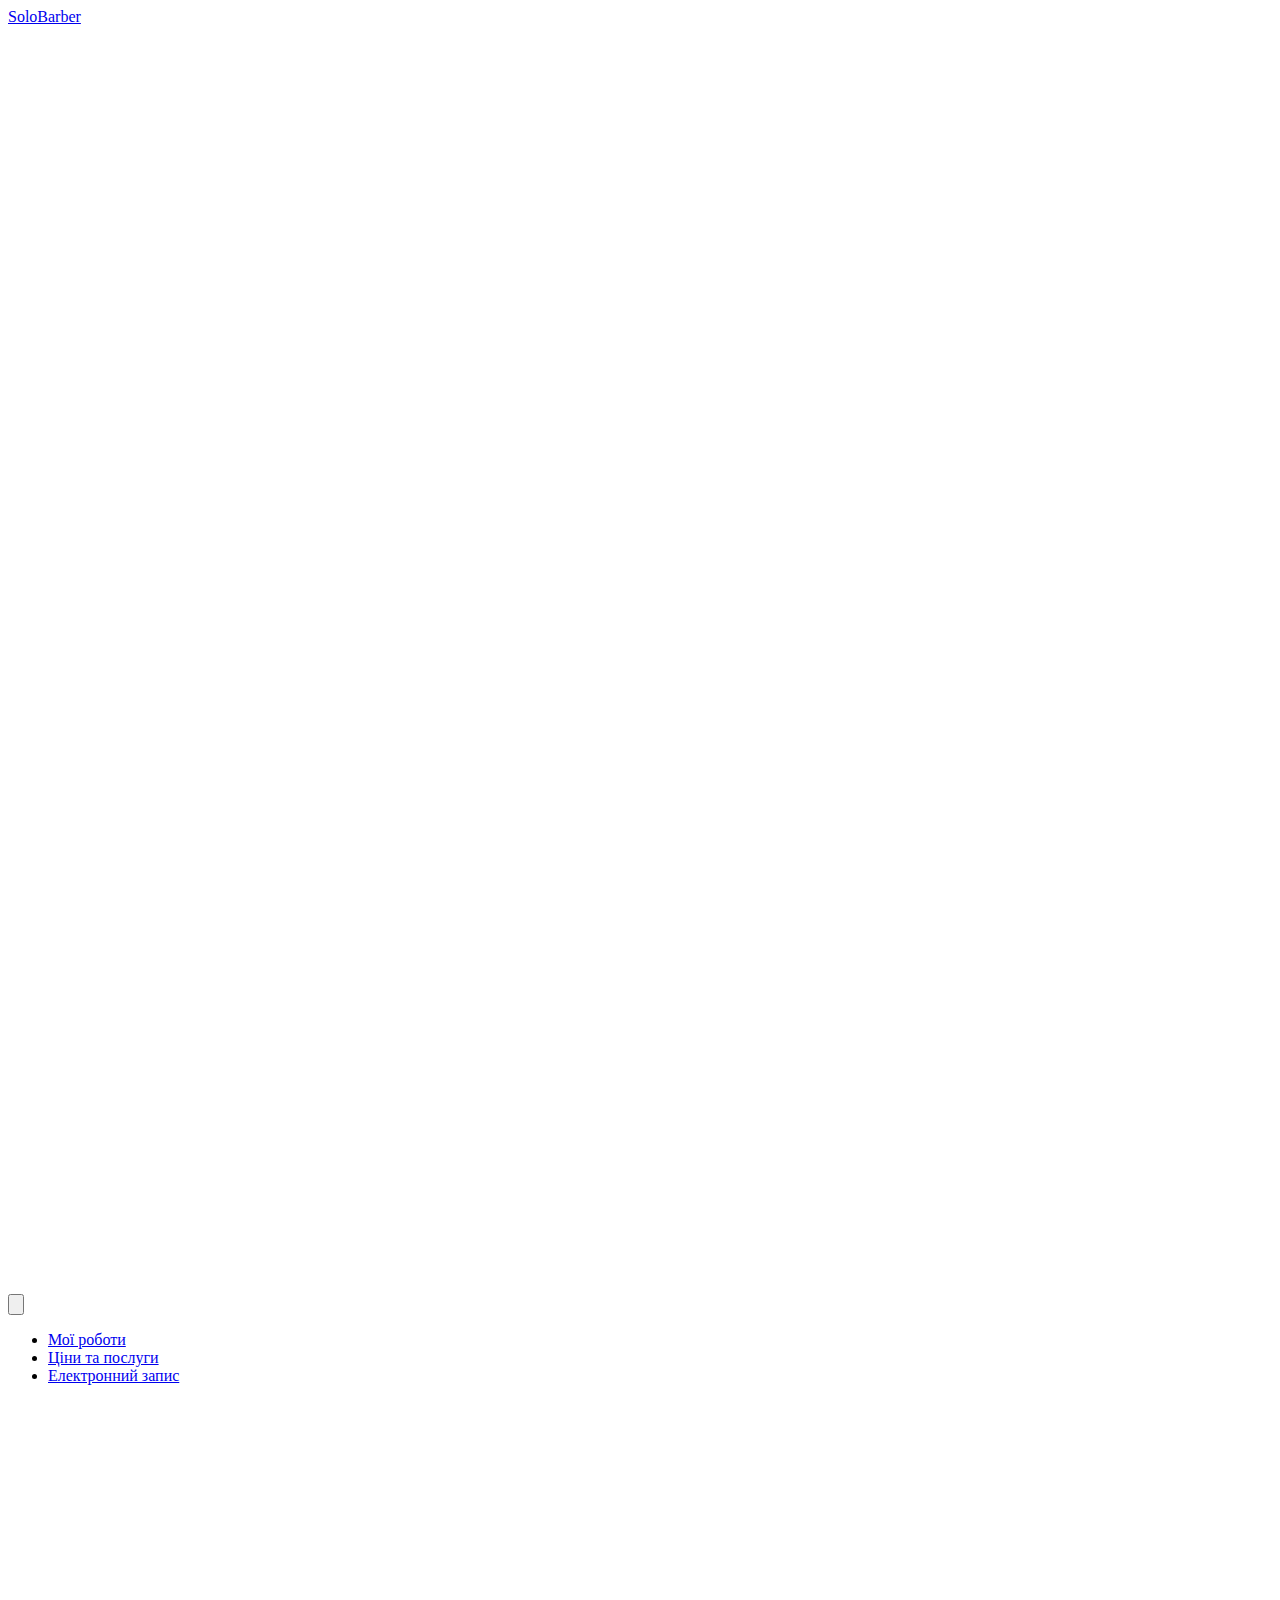
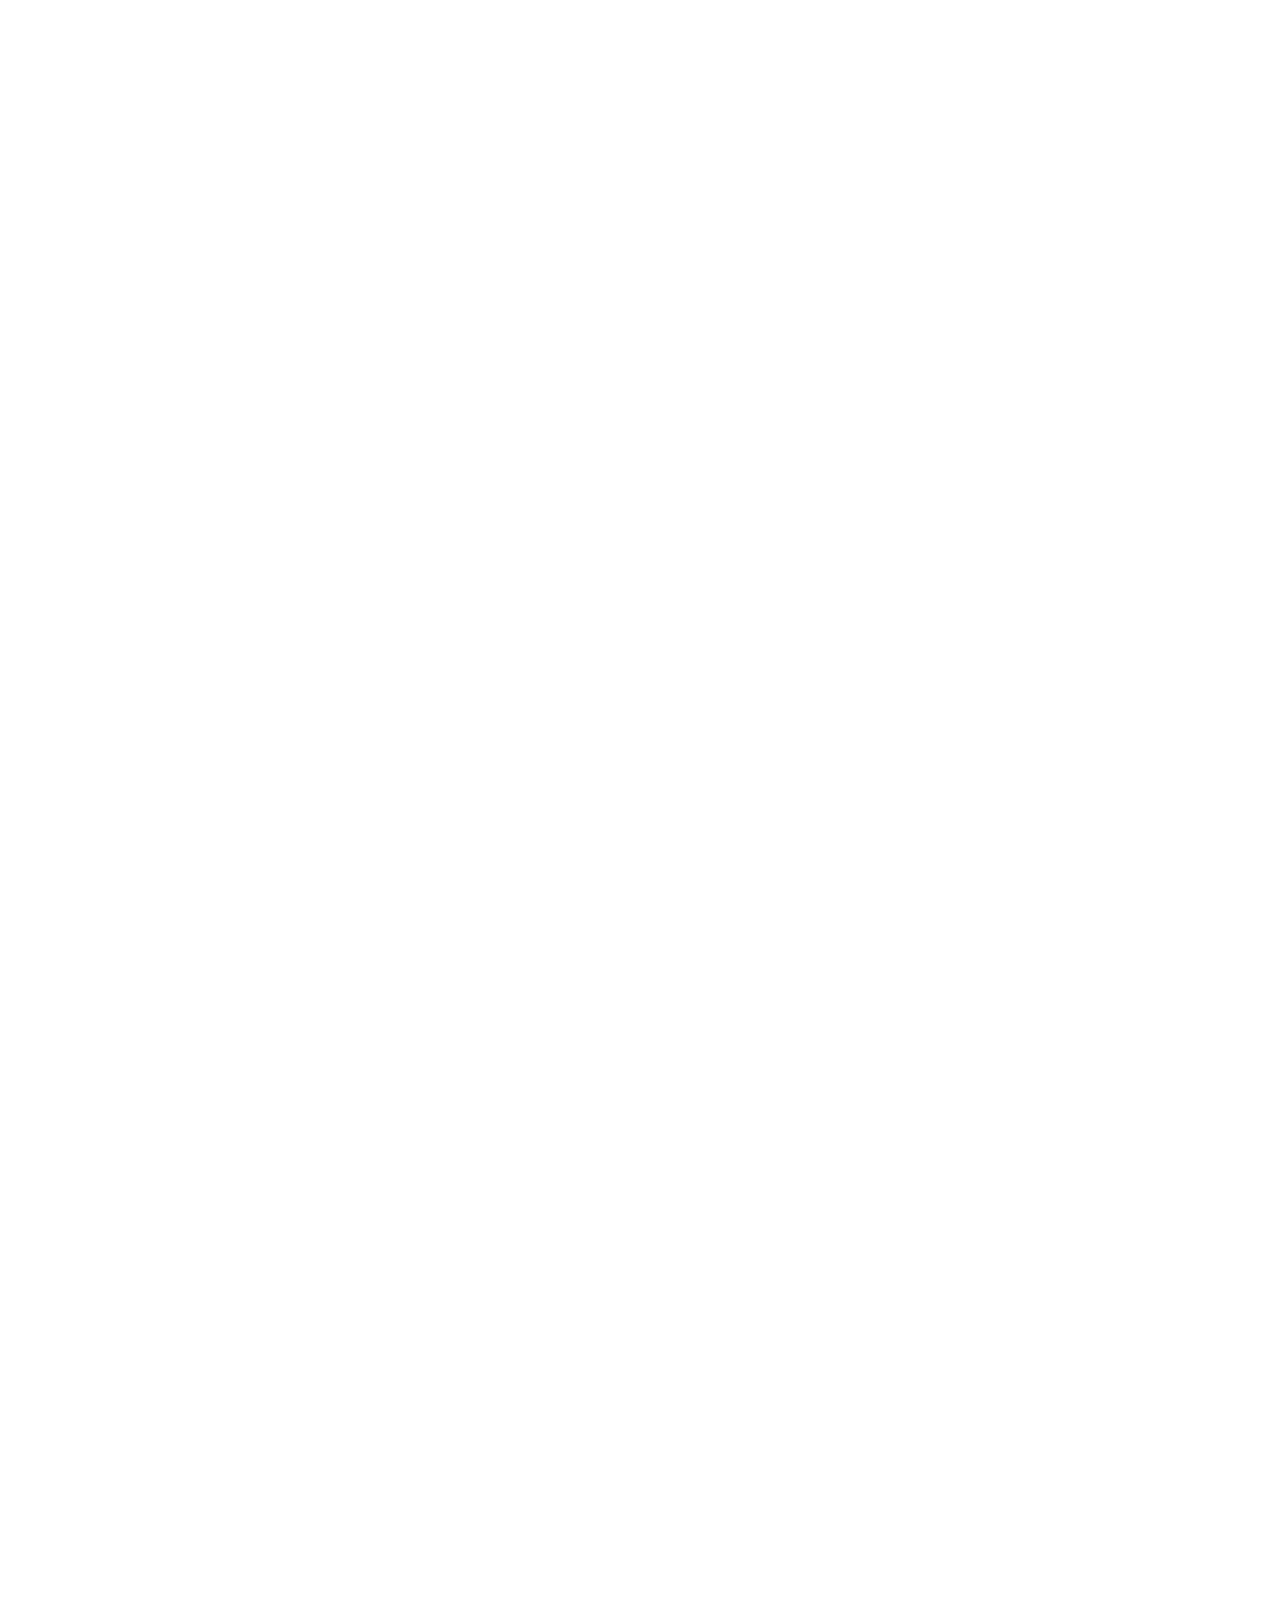
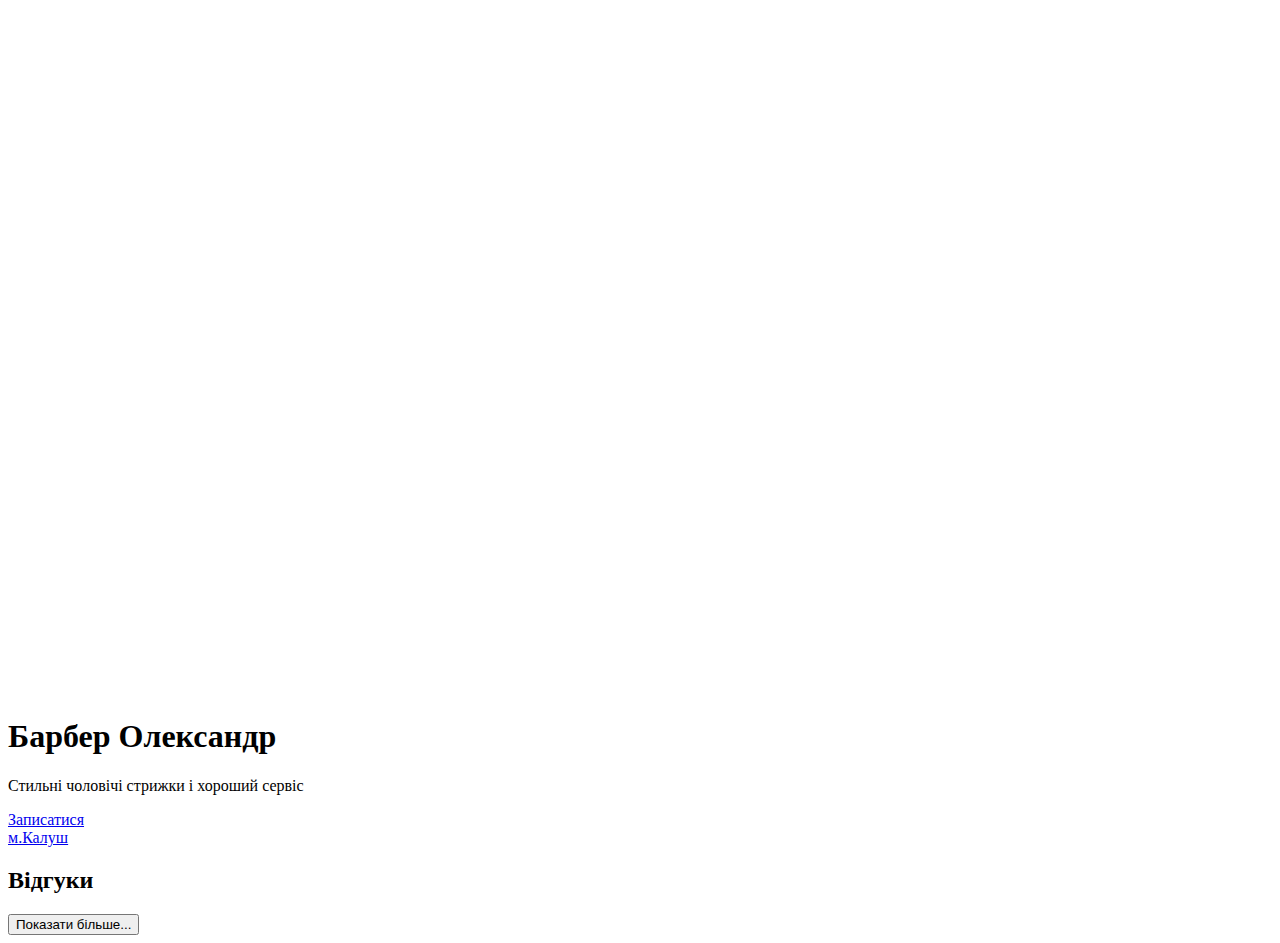
==== commit 26297fc0: "way for githubPages" ====
--- a/index.html
+++ b/index.html
@@ -8,11 +8,11 @@
 	<meta name="viewport" content="width=device-width, initial-scale=1, maximum-scale=1.0, user-scalable=no">
 
 	<title>SoloBarber</title>
-	<link rel="shortcut icon" href="/IMG/favicon.svg" type="image/png">
+	<link rel="shortcut icon" href="/SoloBarber/IMG/favicon.svg" type="image/png">
 
-	<link rel="stylesheet" href="/css/style.css" type="text/css">
-	<link rel="stylesheet" href="/css/bg-slider.css" type="text/css">
-	<link rel="stylesheet" href="/css/homePage.css" type="text/css">
+	<link rel="stylesheet" href="/SoloBarber/css/style.css" type="text/css">
+	<link rel="stylesheet" href="/SoloBarber/css/bg-slider.css" type="text/css">
+	<link rel="stylesheet" href="/SoloBarber/css/homePage.css" type="text/css">
 
 	<link rel="preconnect" href="https://fonts.googleapis.com">
 	<link rel="preconnect" href="https://fonts.gstatic.com" crossorigin>
@@ -27,7 +27,7 @@
 	<header class="header">
 		<nav>
 			<div class="logo">
-				<a href="/index.html">SoloBarber</a>
+				<a href="/SoloBarber/index.html">SoloBarber</a>
 				<svg class="img scissor" viewBox="0 0 250 250" fill="none" xmlns="http://www.w3.org/2000/svg">
 					<path
 						d="M114.167 114.159L38.8337 81.5663V83.8528L98.6672 120.159C118.167 132.159 114.167 127.159 114.167 127.159C114.167 127.159 145.167 130.659 114.167 114.159Z" />
@@ -54,10 +54,10 @@
 		</nav>
 		<div class="nav">
 			<ul class="nav__list">
-				<li class="nav__item"><a href="/MyWorks.html" id="MyWorks">Мої роботи</a></li>
-				<li class="nav__item"><a href="/Services.html" id="Services">Ціни та послуги</a></li>
-				<li class="nav__item"><a href="/SingUp.html" id="SingUp">Електронний запис</a></li>
-				<a href="/SingUp.html" class="icon-sign">
+				<li class="nav__item"><a href="/SoloBarber/MyWorks.html" id="MyWorks">Мої роботи</a></li>
+				<li class="nav__item"><a href="/SoloBarber/Services.html" id="Services">Ціни та послуги</a></li>
+				<li class="nav__item"><a href="/SoloBarber/SingUp.html" id="SingUp">Електронний запис</a></li>
+				<a href="/SoloBarber/SingUp.html" class="icon-sign">
 					<svg class="img scissor" viewBox="0 0 250 250" fill="none" xmlns="http://www.w3.org/2000/svg">
 						<path
 							d="M114.167 114.159L38.8337 81.5663V83.8528L98.6672 120.159C118.167 132.159 114.167 127.159 114.167 127.159C114.167 127.159 145.167 130.659 114.167 114.159Z" />
@@ -90,11 +90,13 @@
 			</svg>
 			<h1>Барбер Олександр</h1>
 			<p>Стильні чоловічі стрижки і хороший сервіс</p>
-			<a class="sign" href="/SingUp.html">Записатися</a>
+			<a class="sign" href="/SoloBarber/SingUp.html">Записатися</a>
 		</div>
 		<div class="links conteiner">
-			<a class="location" href="https://www.instagram.com/maxbarber_team_kalush/">м.Калуш</a>
-			<a class="instagram" href="https://www.instagram.com/barberjun1or/"></a>
+			<!-- <a class="location" href="https://www.instagram.com/maxbarber_team_kalush/">м.Калуш</a>
+			<a class="instagram" href="https://www.instagram.com/barberjun1or/"></a> -->
+			<a class="location" href="/SoloBarber/404.html">м.Калуш</a>
+			<a class="instagram" href="/SoloBarber/404.html"></a>
 		</div>
 		<div class="reviews conteiner">
 			<h2 class="title-block">Відгуки</h2>
@@ -103,9 +105,9 @@
 		</div>
 	</main>
 
-	<script src="/js/main.js"></script>
-	<script src="/js/sliderBG.js"></script>
-	<script src="/js/review.js"></script>
+	<script src="/SoloBarber/js/main.js"></script>
+	<script src="/SoloBarber/js/sliderBG.js"></script>
+	<script src="/SoloBarber/js/review.js"></script>
 
 </body>
 
